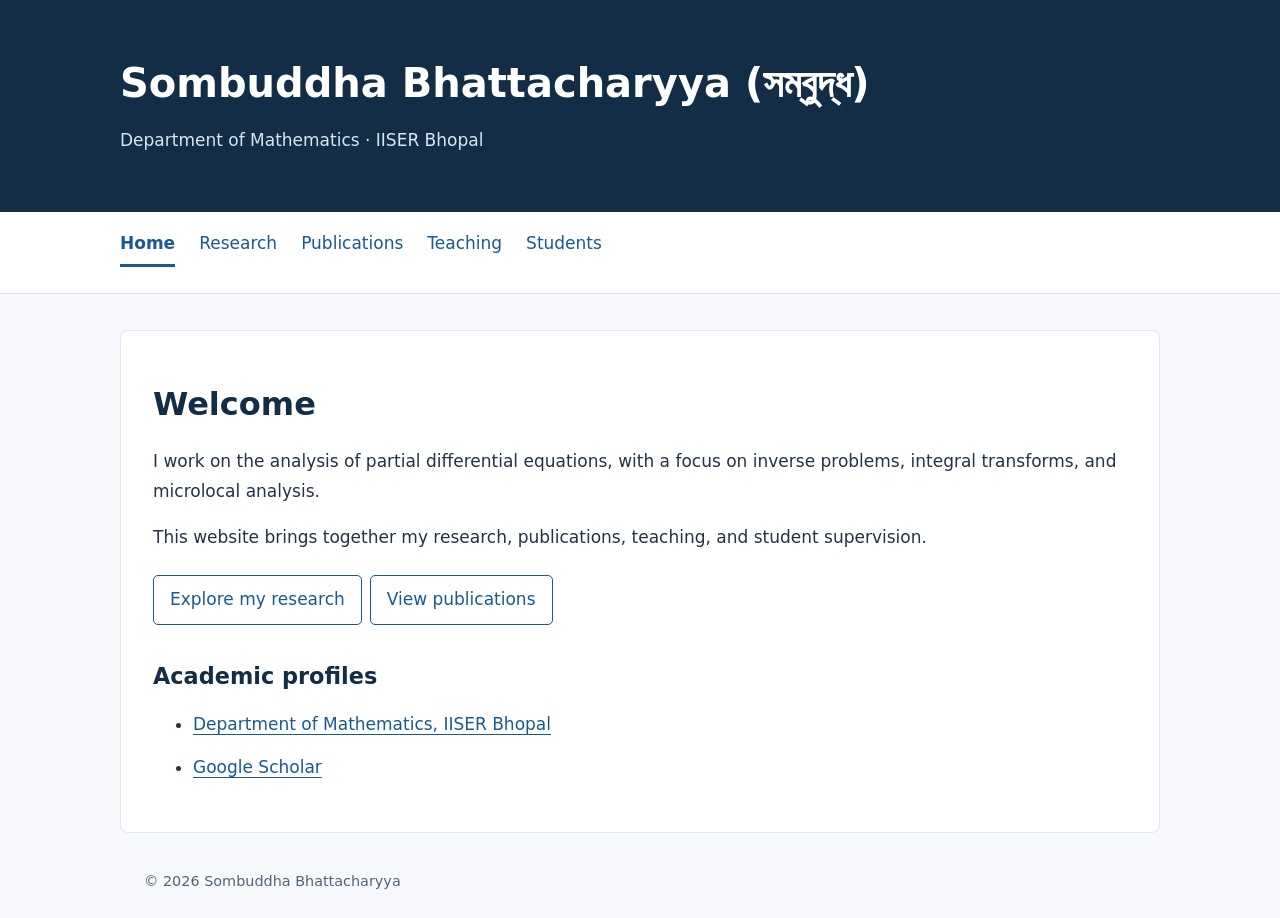
==== index.html @ 55f1b5bc "Upload my webpage" ====
<!DOCTYPE html>
<html lang="en"><head><meta charset="UTF-8"><meta name="viewport" content="width=device-width, initial-scale=1"><title>Home | Sombuddha Bhattacharyya</title><meta name="description" content="Home — Sombuddha Bhattacharyya, Department of Mathematics, IISER Bhopal."><link rel="stylesheet" href="style.css"><script src="script.js" defer></script></head><body><a class="skip" href="#main">Skip to content</a><header><a class="name" href="index.html">Sombuddha Bhattacharyya (সম্বুদ্ধ)</a><p>Department of Mathematics · IISER Bhopal</p></header><nav aria-label="Main navigation"><ul><li><a href="index.html" aria-current="page">Home</a></li><li><a href="research.html">Research</a></li><li><a href="publications.html">Publications</a></li><li><a href="teaching.html">Teaching</a></li><li><a href="students.html">Students</a></li></ul></nav><main id="main"><h1>Welcome</h1><p>I work on the analysis of partial differential equations, with a focus on inverse problems, integral transforms, and microlocal analysis.</p><p>This website brings together my research, publications, teaching, and student supervision.</p><p><a class="button" href="research.html">Explore my research</a><a class="button" href="publications.html">View publications</a></p><h2>Academic profiles</h2><ul><li><a href="https://maths.iiserb.ac.in/faculty_details2/MTUxMg==">Department of Mathematics, IISER Bhopal</a></li><li><a href="https://scholar.google.com/citations?user=s1Im_08AAAAJ&amp;hl=en">Google Scholar</a></li></ul></main><footer>© <span data-year>2026</span> Sombuddha Bhattacharyya</footer></body></html>
---- style.css ----
*{box-sizing:border-box}body{margin:0;background:#f6f8fb;color:#243247;font:17px/1.75 system-ui,-apple-system,sans-serif}a{color:#185a91;text-underline-offset:4px}a:hover{color:#103656}header{background:#132d46;color:white;padding:48px max(24px,calc((100vw - 1040px)/2))}header p{margin:8px 0;color:#d8e6f2}.name{font-size:clamp(1.6rem,4vw,2.5rem);font-weight:650;text-decoration:none;color:white}.name:hover{color:white}nav{background:white;border-bottom:1px solid #d9e1ea}nav ul{max-width:1088px;margin:auto;padding:12px 24px;display:flex;flex-wrap:wrap;gap:8px 24px;list-style:none}nav a{text-decoration:none;display:block;padding:5px 0}nav a[aria-current=page]{border-bottom:3px solid #185a91;font-weight:700}main{max-width:1040px;margin:36px auto;padding:32px;background:white;border:1px solid #e1e7ee;border-radius:8px;min-height:45vh}h1,h2,h3{color:#132d46;line-height:1.3}h1{font-size:2rem}h2{margin-top:32px;font-size:1.4rem}li{margin-bottom:14px}.meta{color:#546375}.button{display:inline-block;padding:9px 16px;border:1px solid #185a91;border-radius:5px;text-decoration:none;margin:5px 8px 5px 0}input[type=search]{width:100%;padding:12px;border:1px solid #8594a6;border-radius:5px;font:inherit}.skip{position:absolute;top:-100px;background:white;padding:10px}.skip:focus{top:0}footer{max-width:1040px;margin:24px auto;padding:0 24px;color:#546375;font-size:.9rem}[hidden]{display:none!important}:focus-visible{outline:3px solid #b76d16;outline-offset:4px}@media(max-width:600px){main{margin:16px 12px;padding:22px}header{padding:30px 24px}}
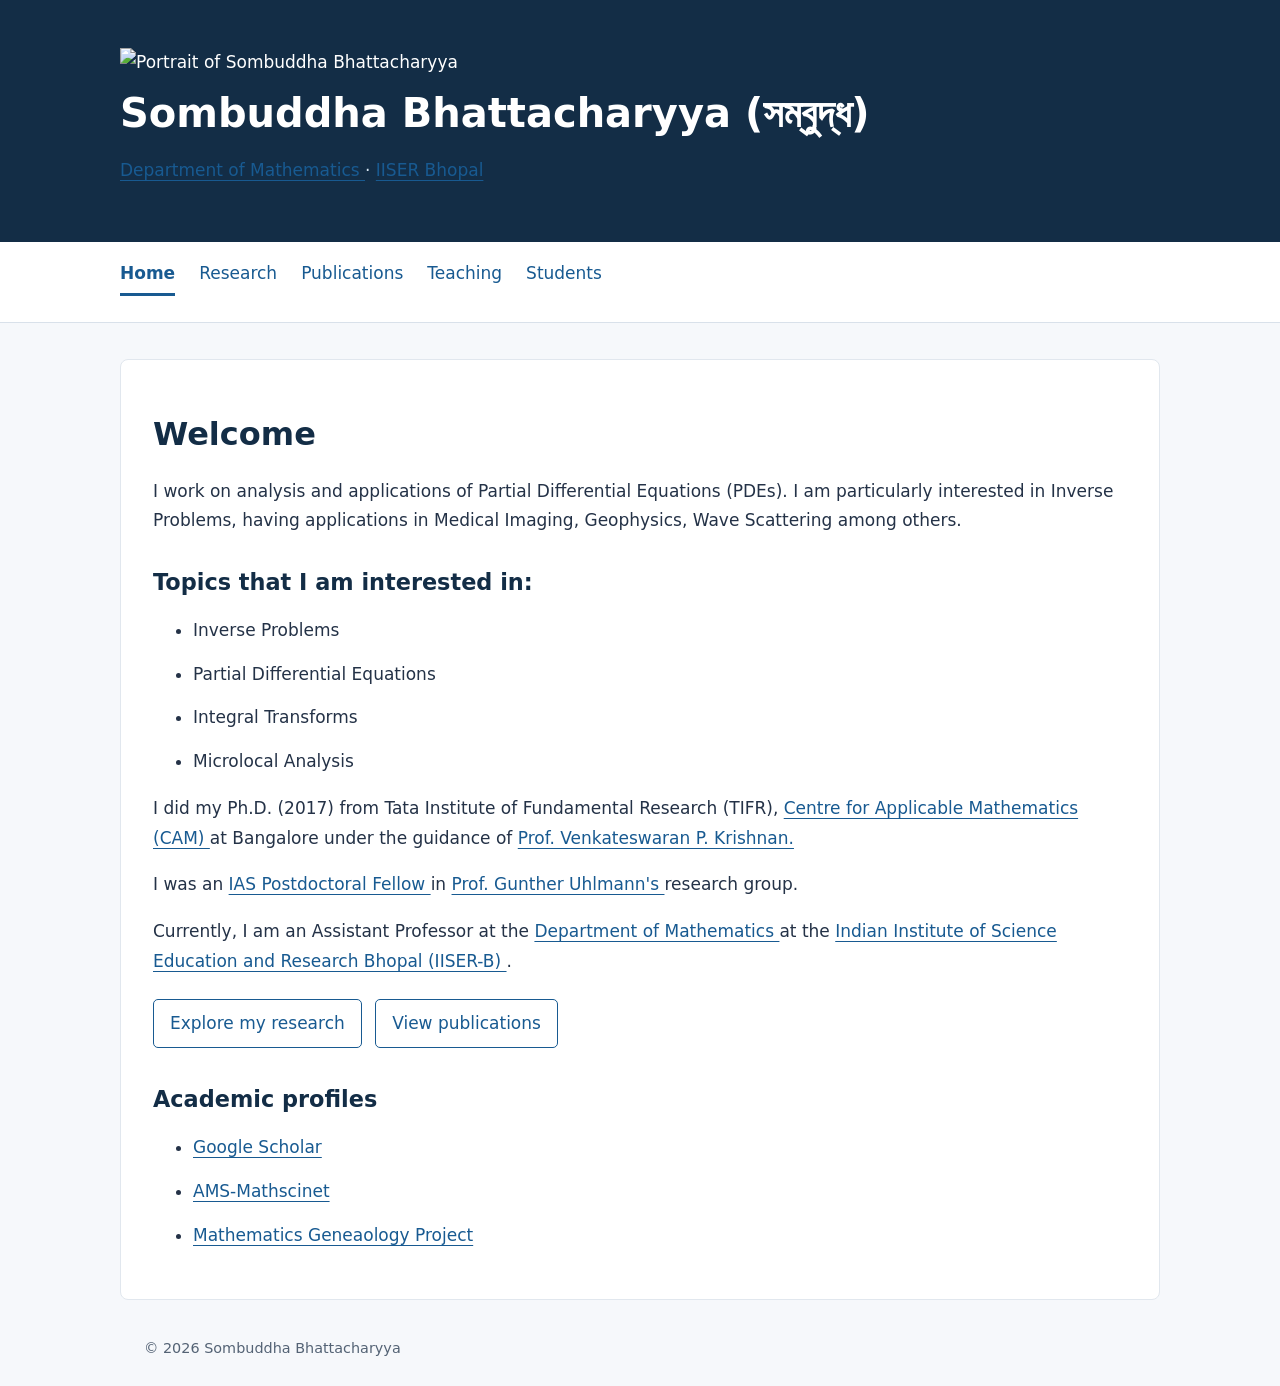
==== commit 22c80ba5: "Update index.html" ====
--- a/index.html
+++ b/index.html
@@ -1,2 +1,212 @@
 <!DOCTYPE html>
-<html lang="en"><head><meta charset="UTF-8"><meta name="viewport" content="width=device-width, initial-scale=1"><title>Home | Sombuddha Bhattacharyya</title><meta name="description" content="Home — Sombuddha Bhattacharyya, Department of Mathematics, IISER Bhopal."><link rel="stylesheet" href="style.css"><script src="script.js" defer></script></head><body><a class="skip" href="#main">Skip to content</a><header><a class="name" href="index.html">Sombuddha Bhattacharyya (সম্বুদ্ধ)</a><p>Department of Mathematics · IISER Bhopal</p></header><nav aria-label="Main navigation"><ul><li><a href="index.html" aria-current="page">Home</a></li><li><a href="research.html">Research</a></li><li><a href="publications.html">Publications</a></li><li><a href="teaching.html">Teaching</a></li><li><a href="students.html">Students</a></li></ul></nav><main id="main"><h1>Welcome</h1><p>I work on the analysis of partial differential equations, with a focus on inverse problems, integral transforms, and microlocal analysis.</p><p>This website brings together my research, publications, teaching, and student supervision.</p><p><a class="button" href="research.html">Explore my research</a><a class="button" href="publications.html">View publications</a></p><h2>Academic profiles</h2><ul><li><a href="https://maths.iiserb.ac.in/faculty_details2/MTUxMg==">Department of Mathematics, IISER Bhopal</a></li><li><a href="https://scholar.google.com/citations?user=s1Im_08AAAAJ&amp;hl=en">Google Scholar</a></li></ul></main><footer>© <span data-year>2026</span> Sombuddha Bhattacharyya</footer></body></html>+<html lang="en">
+<head>
+  <meta charset="UTF-8">
+
+  <meta
+    name="viewport"
+    content="width=device-width, initial-scale=1"
+  >
+
+  <title>Home | Sombuddha Bhattacharyya</title>
+
+  <meta
+    name="description"
+    content="Sombuddha Bhattacharyya, Assistant Professor
+    at IISER Bhopal. Research in inverse problems,
+    partial differential equations, integral transforms,
+    and microlocal analysis."
+  >
+
+  <link rel="stylesheet" href="style.css">
+
+  <script src="script.js" defer></script>
+</head>
+
+<body>
+  <a class="skip" href="#main">
+    Skip to content
+  </a>
+
+  <!-- BANNER -->
+  <header>
+    <div class="banner-content">
+
+      <img
+        class="banner-photo"
+        src="image.jpg"
+        alt="Portrait of Sombuddha Bhattacharyya"
+        width="220"
+        height="180"
+      >
+
+      <div class="banner-text">
+
+        <a class="name" href="index.html">
+          Sombuddha Bhattacharyya (সম্বুদ্ধ)
+        </a>
+
+        <p>
+          <a href="https://maths.iiserb.ac.in/">
+            Department of Mathematics
+          </a>
+
+          <span aria-hidden="true"> · </span>
+
+          <a href="https://www.iiserb.ac.in/">
+            IISER Bhopal
+          </a>
+        </p>
+
+      </div>
+    </div>
+  </header>
+
+  <!-- NAVIGATION -->
+  <nav aria-label="Main navigation">
+    <ul>
+      <li>
+        <a href="index.html" aria-current="page">
+          Home
+        </a>
+      </li>
+
+      <li>
+        <a href="research.html">
+          Research
+        </a>
+      </li>
+
+      <li>
+        <a href="publications.html">
+          Publications
+        </a>
+      </li>
+
+      <li>
+        <a href="teaching.html">
+          Teaching
+        </a>
+      </li>
+
+      <li>
+        <a href="students.html">
+          Students
+        </a>
+      </li>
+    </ul>
+  </nav>
+
+  <!-- MAIN CONTENT -->
+  <main id="main">
+    <h1>Welcome</h1>
+
+    <p>
+      I work on analysis and applications of Partial Differential
+      Equations (PDEs). I am particularly interested in Inverse
+      Problems, having applications in Medical Imaging, Geophysics,
+      Wave Scattering among others.
+    </p>
+
+    <h2>Topics that I am interested in:</h2>
+
+    <ul>
+      <li>Inverse Problems</li>
+      <li>Partial Differential Equations</li>
+      <li>Integral Transforms</li>
+      <li>Microlocal Analysis</li>
+    </ul>
+
+    <p>
+      I did my Ph.D. (2017) from Tata Institute of Fundamental
+      Research (TIFR),
+
+      <a href="https://www.math.tifrbng.res.in/">
+        Centre for Applicable Mathematics (CAM)
+      </a>
+
+      at Bangalore under the guidance of
+
+      <a href="http://math.tifrbng.res.in/~vkrishnan/">
+        Prof. Venkateswaran P. Krishnan.</a>
+    </p>
+
+    <p>
+      I was an
+
+      <a
+        href="https://ias.hkust.edu.hk/people/ias-members/alumni/dr-sombuddha-bhattacharyya"
+      >
+        IAS Postdoctoral Fellow
+      </a>
+
+      in
+
+      <a href="https://sites.math.washington.edu/~gunther/">
+        Prof. Gunther Uhlmann's
+      </a>
+
+      research group.
+    </p>
+
+    <p>
+      Currently, I am an Assistant Professor at the
+
+      <a href="https://maths.iiserb.ac.in/">
+        Department of Mathematics
+      </a>
+
+      at the
+
+      <a href="https://www.iiserb.ac.in/">
+        Indian Institute of Science Education and Research Bhopal
+        (IISER-B)
+      </a>.
+    </p>
+
+    <p>
+      <a class="button" href="research.html">
+        Explore my research
+      </a>
+
+      <a class="button" href="publications.html">
+        View publications
+      </a>
+    </p>
+
+    <h2>Academic profiles</h2>
+
+    <ul>
+      <li>
+        <a
+          href="https://scholar.google.com/citations?user=s1Im_08AAAAJ&amp;hl=en"
+        >
+          Google Scholar
+        </a>
+      </li>
+
+      <li>
+        <a
+          href="https://mathscinet.ams.org/mathscinet/author?authorId=1273208"
+        >
+          AMS-Mathscinet
+        </a>
+      </li>
+
+      <li>
+        <a
+          href="https://www.genealogy.math.ndsu.nodak.edu/id.php?id=225367"
+        >
+          Mathematics Geneaology Project
+        </a>
+      </li>
+    </ul>
+  </main>
+
+  <!-- FOOTER -->
+  <footer>
+    © <span data-year>2026</span>
+    Sombuddha Bhattacharyya
+  </footer>
+</body>
+</html>
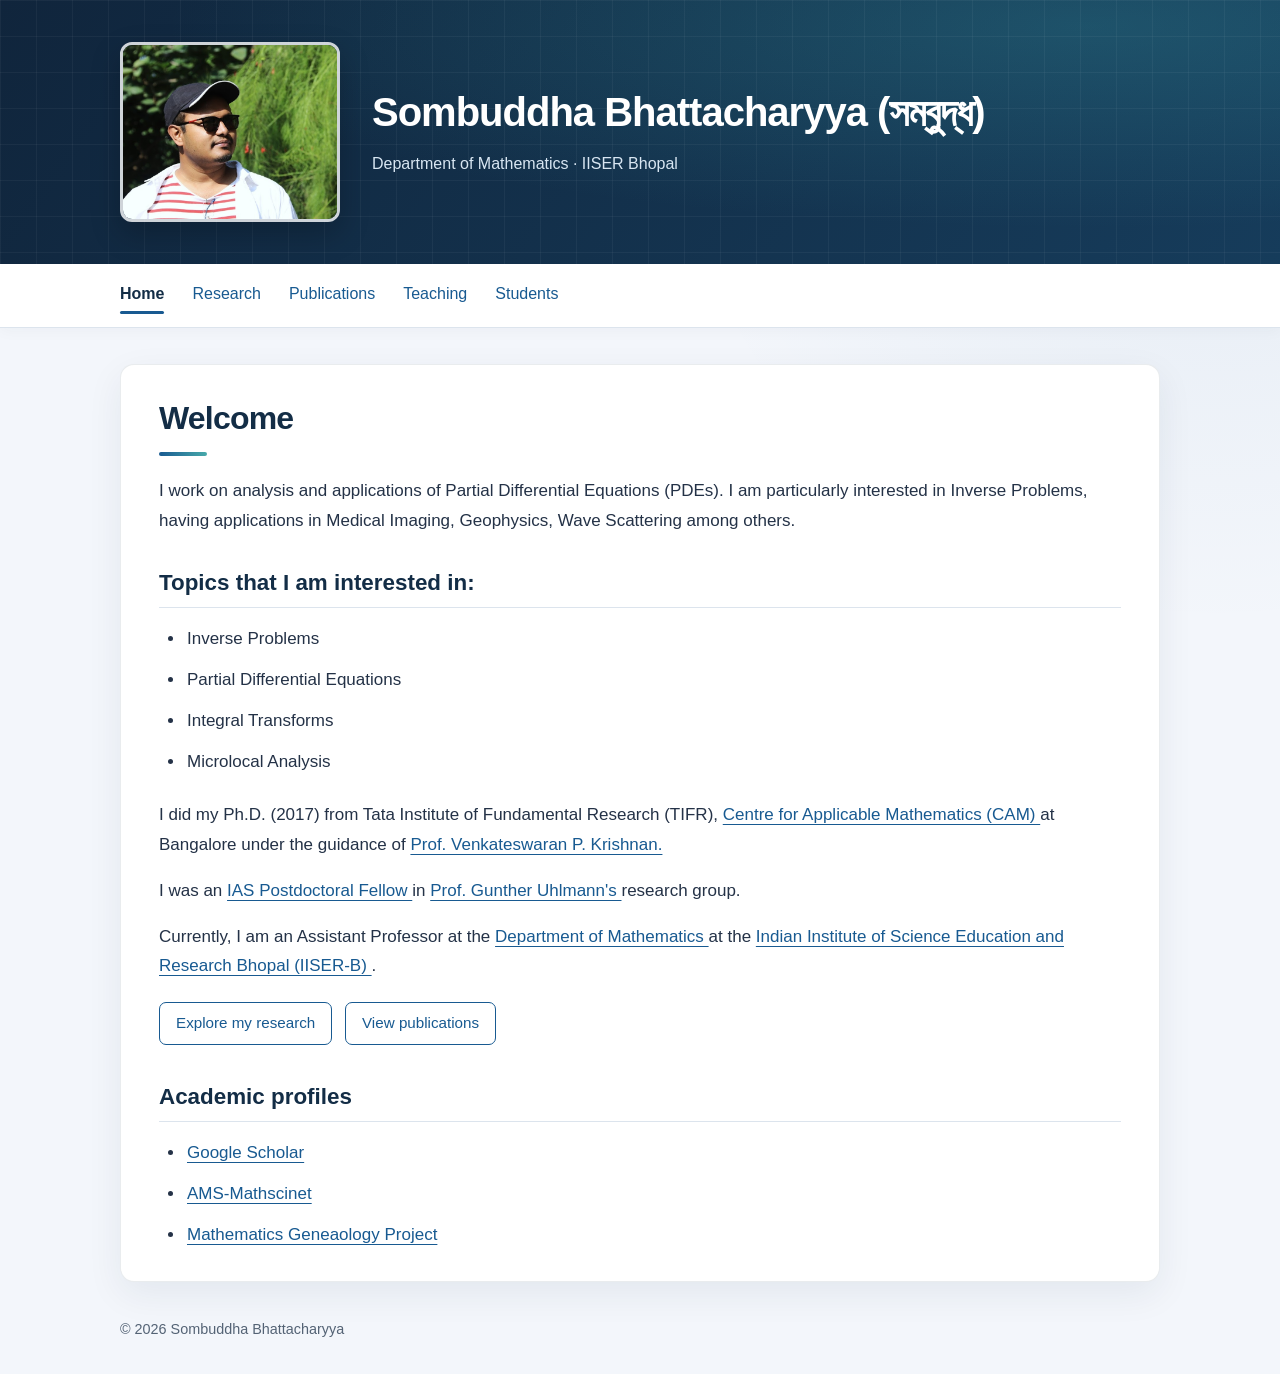
==== commit a7a5353a: "Add files via upload" ====
--- a/index.html
+++ b/index.html
@@ -209,4 +209,4 @@
     Sombuddha Bhattacharyya
   </footer>
 </body>
-</html>
+</html>
--- a/style.css
+++ b/style.css
@@ -1 +1,1231 @@
-*{box-sizing:border-box}body{margin:0;background:#f6f8fb;color:#243247;font:17px/1.75 system-ui,-apple-system,sans-serif}a{color:#185a91;text-underline-offset:4px}a:hover{color:#103656}header{background:#132d46;color:white;padding:48px max(24px,calc((100vw - 1040px)/2))}header p{margin:8px 0;color:#d8e6f2}.name{font-size:clamp(1.6rem,4vw,2.5rem);font-weight:650;text-decoration:none;color:white}.name:hover{color:white}nav{background:white;border-bottom:1px solid #d9e1ea}nav ul{max-width:1088px;margin:auto;padding:12px 24px;display:flex;flex-wrap:wrap;gap:8px 24px;list-style:none}nav a{text-decoration:none;display:block;padding:5px 0}nav a[aria-current=page]{border-bottom:3px solid #185a91;font-weight:700}main{max-width:1040px;margin:36px auto;padding:32px;background:white;border:1px solid #e1e7ee;border-radius:8px;min-height:45vh}h1,h2,h3{color:#132d46;line-height:1.3}h1{font-size:2rem}h2{margin-top:32px;font-size:1.4rem}li{margin-bottom:14px}.meta{color:#546375}.button{display:inline-block;padding:9px 16px;border:1px solid #185a91;border-radius:5px;text-decoration:none;margin:5px 8px 5px 0}input[type=search]{width:100%;padding:12px;border:1px solid #8594a6;border-radius:5px;font:inherit}.skip{position:absolute;top:-100px;background:white;padding:10px}.skip:focus{top:0}footer{max-width:1040px;margin:24px auto;padding:0 24px;color:#546375;font-size:.9rem}[hidden]{display:none!important}:focus-visible{outline:3px solid #b76d16;outline-offset:4px}@media(max-width:600px){main{margin:16px 12px;padding:22px}header{padding:30px 24px}}+/* ==========================================================
+   SOMBUDDHA BHATTACHARYYA — ACADEMIC WEBSITE
+   Shared stylesheet for all five pages
+   ========================================================== */
+
+
+/* ----------------------------------------------------------
+   1. Colours and shared settings
+   ---------------------------------------------------------- */
+
+:root {
+  --page-background: #f6f8fb;
+  --surface: #ffffff;
+
+  --banner-background: #132d46;
+  --banner-text: #ffffff;
+  --banner-secondary: #d8e6f2;
+
+  --text: #243247;
+  --text-secondary: #546375;
+  --heading: #132d46;
+
+  --link: #185a91;
+  --link-hover: #103656;
+
+  --border: #dce4ed;
+  --focus: #b76d16;
+
+  --content-width: 1040px;
+  --corner-radius: 8px;
+}
+
+
+/* ----------------------------------------------------------
+   2. Base styles
+   ---------------------------------------------------------- */
+
+*,
+*::before,
+*::after {
+  box-sizing: border-box;
+}
+
+html {
+  font-size: 16px;
+  scroll-padding-top: 24px;
+}
+
+body {
+  margin: 0;
+
+  background: var(--page-background);
+  color: var(--text);
+
+  font-family:
+    -apple-system,
+    BlinkMacSystemFont,
+    "Segoe UI",
+    "Noto Sans Bengali",
+    Arial,
+    sans-serif;
+
+  font-size: 1.0625rem;
+  line-height: 1.75;
+
+  overflow-wrap: break-word;
+}
+
+img {
+  max-width: 100%;
+}
+
+[hidden] {
+  display: none !important;
+}
+
+
+/* ----------------------------------------------------------
+   3. Links and keyboard focus
+   ---------------------------------------------------------- */
+
+a {
+  color: var(--link);
+
+  text-decoration-thickness: 1px;
+  text-underline-offset: 4px;
+}
+
+a:hover {
+  color: var(--link-hover);
+}
+
+:focus-visible {
+  outline: 3px solid var(--focus);
+  outline-offset: 4px;
+}
+
+
+/* ----------------------------------------------------------
+   4. Skip-to-content link
+   ---------------------------------------------------------- */
+
+.skip {
+  position: absolute;
+  top: -200px;
+  left: 16px;
+
+  z-index: 100;
+
+  padding: 10px 16px;
+
+  background: var(--surface);
+  color: var(--heading);
+
+  border: 2px solid var(--link);
+  border-radius: 4px;
+
+  font-weight: 600;
+  text-decoration: none;
+}
+
+.skip:focus {
+  top: 12px;
+}
+
+
+/* ----------------------------------------------------------
+   5. Banner
+   ---------------------------------------------------------- */
+
+header {
+  padding:
+    42px
+    max(24px, calc((100% - var(--content-width)) / 2));
+
+  background: var(--banner-background);
+  color: var(--banner-text);
+}
+
+.banner-content {
+  display: flex;
+  align-items: center;
+  gap: 32px;
+
+  width: 100%;
+  max-width: var(--content-width);
+
+  margin: 0 auto;
+}
+
+.banner-photo {
+  display: block;
+
+  width: 220px;
+  height: 180px;
+
+  flex-shrink: 0;
+
+  object-fit: cover;
+  object-position: 35% center;
+
+  border: 3px solid rgba(255, 255, 255, 0.8);
+  border-radius: 12px;
+}
+
+.banner-text {
+  min-width: 0;
+}
+
+.name {
+  display: inline-block;
+
+  color: var(--banner-text);
+
+  font-size: clamp(1.65rem, 3.4vw, 2.5rem);
+  font-weight: 650;
+  line-height: 1.3;
+
+  text-decoration: none;
+}
+
+.name:hover {
+  color: var(--banner-text);
+}
+
+header p {
+  margin: 12px 0 0;
+
+  color: var(--banner-secondary);
+
+  font-size: 1rem;
+  line-height: 1.8;
+}
+
+header p a {
+  color: inherit;
+  text-decoration: none;
+}
+
+header p a:hover,
+header p a:focus-visible {
+  color: var(--banner-text);
+  text-decoration: underline;
+}
+
+
+/* ----------------------------------------------------------
+   6. Navigation
+   ---------------------------------------------------------- */
+
+nav {
+  background: var(--surface);
+  border-bottom: 1px solid var(--border);
+}
+
+nav ul {
+  display: flex;
+  align-items: center;
+  flex-wrap: wrap;
+  gap: 6px 28px;
+
+  width: 100%;
+  max-width: calc(var(--content-width) + 48px);
+
+  margin: 0 auto;
+  padding: 10px 24px;
+
+  list-style: none;
+}
+
+nav li {
+  margin: 0;
+  padding: 0;
+}
+
+nav a {
+  display: block;
+
+  padding: 8px 0;
+
+  color: var(--link);
+
+  border-bottom: 3px solid transparent;
+
+  font-size: 1rem;
+  font-weight: 500;
+  line-height: 1.5;
+
+  text-decoration: none;
+}
+
+nav a:hover {
+  color: var(--link-hover);
+  border-bottom-color: var(--border);
+}
+
+nav a[aria-current="page"] {
+  color: var(--heading);
+  border-bottom-color: var(--link);
+
+  font-weight: 700;
+}
+
+
+/* ----------------------------------------------------------
+   7. Main content area
+   ---------------------------------------------------------- */
+
+main {
+  width: calc(100% - 48px);
+  max-width: var(--content-width);
+
+  min-height: 45vh;
+
+  margin: 36px auto;
+  padding: 32px 38px;
+
+  background: var(--surface);
+
+  border: 1px solid var(--border);
+  border-radius: var(--corner-radius);
+}
+
+main > :first-child {
+  margin-top: 0;
+}
+
+main > :last-child {
+  margin-bottom: 0;
+}
+
+main section {
+  margin-bottom: 2.5rem;
+}
+
+main section:last-child {
+  margin-bottom: 0;
+}
+
+
+/* ----------------------------------------------------------
+   8. Headings and text
+   ---------------------------------------------------------- */
+
+h1,
+h2,
+h3,
+h4 {
+  color: var(--heading);
+  line-height: 1.35;
+}
+
+h1 {
+  margin: 0 0 1.25rem;
+
+  font-size: clamp(1.75rem, 3vw, 2rem);
+  font-weight: 650;
+}
+
+h2 {
+  margin: 2rem 0 1rem;
+  padding-bottom: 0.55rem;
+
+  border-bottom: 1px solid var(--border);
+
+  font-size: 1.4rem;
+  font-weight: 650;
+}
+
+h3 {
+  margin: 1.5rem 0 0.75rem;
+
+  font-size: 1.15rem;
+  font-weight: 650;
+}
+
+h4 {
+  margin: 1.25rem 0 0.6rem;
+  font-size: 1rem;
+}
+
+p {
+  margin: 0 0 1rem;
+}
+
+.small,
+.meta {
+  color: var(--text-secondary);
+}
+
+.small {
+  font-size: 0.9rem;
+}
+
+cite,
+em {
+  font-style: italic;
+}
+
+
+/* ----------------------------------------------------------
+   9. General lists
+   ---------------------------------------------------------- */
+
+main ul,
+main ol {
+  margin: 0 0 1.5rem;
+  padding-left: 1.6rem;
+}
+
+main li {
+  margin-bottom: 0.7rem;
+  padding-left: 0.15rem;
+}
+
+main li:last-child {
+  margin-bottom: 0;
+}
+
+main li > p:last-child {
+  margin-bottom: 0;
+}
+
+
+/* ----------------------------------------------------------
+   10. Buttons
+   ---------------------------------------------------------- */
+
+.button {
+  display: inline-block;
+
+  margin: 5px 8px 5px 0;
+  padding: 9px 16px;
+
+  background: var(--surface);
+  color: var(--link);
+
+  border: 1px solid var(--link);
+  border-radius: 5px;
+
+  font-size: 0.95rem;
+  font-weight: 500;
+  line-height: 1.5;
+
+  text-align: center;
+  text-decoration: none;
+}
+
+.button:hover {
+  background: var(--link);
+  color: var(--surface);
+}
+
+
+/* ----------------------------------------------------------
+   11. Publication search
+   ---------------------------------------------------------- */
+
+.search-panel {
+  margin: 1.5rem 0 2rem;
+}
+
+.search-panel label,
+label[for="publication-search"] {
+  display: block;
+
+  margin-bottom: 0.5rem;
+
+  color: var(--text);
+  font-size: 0.95rem;
+  font-weight: 500;
+}
+
+input[type="search"] {
+  display: block;
+
+  width: 100%;
+  min-height: 48px;
+
+  padding: 11px 14px;
+
+  background: var(--surface);
+  color: var(--text);
+
+  border: 1px solid #8594a6;
+  border-radius: 5px;
+
+  font: inherit;
+  line-height: 1.5;
+}
+
+input[type="search"]::placeholder {
+  color: #657487;
+  opacity: 1;
+}
+
+input[type="search"]:focus-visible {
+  border-color: var(--link);
+}
+
+#search-status {
+  min-height: 1.5em;
+
+  margin: 0.5rem 0 0;
+
+  color: var(--text-secondary);
+  font-size: 0.9rem;
+}
+
+
+/* ----------------------------------------------------------
+   12. Publications
+   ---------------------------------------------------------- */
+
+main .publication-list {
+  margin-bottom: 2rem;
+  padding-left: 1.8rem;
+}
+
+main .publication-list > li {
+  margin-bottom: 1.75rem;
+  padding: 0 0 1.5rem 0.45rem;
+
+  border-bottom: 1px solid var(--border);
+}
+
+main .publication-list > li:last-child {
+  margin-bottom: 0;
+  padding-bottom: 0;
+
+  border-bottom: none;
+}
+
+.publication-list > li::marker {
+  color: var(--heading);
+  font-weight: 650;
+}
+
+.publication-title {
+  display: block;
+
+  margin: 0 0 0.45rem;
+
+  color: var(--heading);
+
+  font-size: 1.05rem;
+  font-style: normal;
+  font-weight: 650;
+  line-height: 1.55;
+}
+
+main .publication-authors,
+main .publication-journal,
+main .publication-links {
+  margin: 0.35rem 0;
+  line-height: 1.65;
+}
+
+.publication-authors {
+  color: #36465a;
+}
+
+.publication-journal {
+  color: var(--text-secondary);
+}
+
+.publication-links {
+  display: flex;
+  flex-wrap: wrap;
+  gap: 4px 20px;
+
+  padding-top: 0.2rem;
+}
+
+.publication-links a {
+  display: inline-block;
+  overflow-wrap: anywhere;
+}
+
+
+/* ----------------------------------------------------------
+   13. Students and theses
+   ---------------------------------------------------------- */
+
+main .student-list {
+  padding-left: 1.5rem;
+}
+
+main .student-list > li {
+  margin-bottom: 1.5rem;
+  padding: 0 0 1.25rem 0.35rem;
+
+  border-bottom: 1px solid var(--border);
+}
+
+main .student-list > li:last-child {
+  margin-bottom: 0;
+  padding-bottom: 0;
+
+  border-bottom: none;
+}
+
+main .student-name {
+  margin: 0 0 0.4rem;
+
+  color: var(--heading);
+
+  font-size: 1.05rem;
+  font-weight: 650;
+  line-height: 1.5;
+}
+
+main .student-details {
+  margin: 0.35rem 0;
+
+  color: #36465a;
+
+  line-height: 1.7;
+}
+
+.student-details cite {
+  font-style: italic;
+}
+
+
+/* ----------------------------------------------------------
+   14. Teaching entries
+   ---------------------------------------------------------- */
+
+.teaching-entry {
+  margin-bottom: 1.5rem;
+  padding-bottom: 1.25rem;
+
+  border-bottom: 1px solid var(--border);
+}
+
+.teaching-entry:last-child {
+  border-bottom: none;
+}
+
+.teaching-entry h3 {
+  margin-top: 0;
+}
+
+main .teaching-entry p {
+  margin-bottom: 0.4rem;
+}
+
+
+/* ----------------------------------------------------------
+   15. Footer
+   ---------------------------------------------------------- */
+
+footer {
+  width: calc(100% - 48px);
+  max-width: var(--content-width);
+
+  margin: 24px auto 32px;
+
+  color: var(--text-secondary);
+
+  font-size: 0.9rem;
+  line-height: 1.6;
+}
+
+
+/* ----------------------------------------------------------
+   16. Tablet and small-screen banner
+   ---------------------------------------------------------- */
+
+@media (max-width: 700px) {
+
+  header {
+    padding: 30px 24px;
+  }
+
+  .banner-content {
+    flex-direction: column;
+    align-items: flex-start;
+    gap: 20px;
+  }
+
+  .banner-photo {
+    width: 200px;
+    height: 165px;
+  }
+
+  .name {
+    font-size: 1.8rem;
+  }
+
+  header p {
+    font-size: 0.95rem;
+  }
+
+  nav ul {
+    gap: 4px 20px;
+  }
+
+  main {
+    padding: 26px;
+  }
+}
+
+
+/* ----------------------------------------------------------
+   17. Mobile layout
+   ---------------------------------------------------------- */
+
+@media (max-width: 480px) {
+
+  body {
+    font-size: 1rem;
+    line-height: 1.7;
+  }
+
+  header {
+    padding: 26px 20px;
+  }
+
+  .banner-photo {
+    width: 180px;
+    height: 150px;
+  }
+
+  .name {
+    font-size: 1.6rem;
+  }
+
+  nav ul {
+    gap: 4px 18px;
+    padding: 8px 20px;
+  }
+
+  nav a {
+    font-size: 0.93rem;
+  }
+
+  main {
+    width: calc(100% - 24px);
+
+    margin: 20px auto;
+    padding: 22px 18px;
+  }
+
+  h1 {
+    font-size: 1.7rem;
+  }
+
+  h2 {
+    font-size: 1.25rem;
+  }
+
+  h3 {
+    font-size: 1.1rem;
+  }
+
+  main .publication-list {
+    padding-left: 1.5rem;
+  }
+
+  main .publication-list > li {
+    padding-left: 0.2rem;
+  }
+
+  .publication-title {
+    font-size: 1rem;
+  }
+
+  .publication-links {
+    gap: 6px 16px;
+  }
+
+  footer {
+    width: calc(100% - 40px);
+    margin-bottom: 24px;
+  }
+}
+
+
+/* ----------------------------------------------------------
+   18. Print layout
+   ---------------------------------------------------------- */
+
+@media print {
+
+  body {
+    background: #ffffff;
+    color: #000000;
+
+    font-size: 11pt;
+  }
+
+  header {
+    padding: 0 0 16px;
+
+    background: #ffffff;
+    color: #000000;
+
+    border-bottom: 1px solid #999999;
+  }
+
+  .banner-content {
+    gap: 20px;
+  }
+
+  .banner-photo {
+    width: 120px;
+    height: 100px;
+
+    border: 1px solid #999999;
+  }
+
+  .name,
+  .name:hover,
+  header p,
+  header p a {
+    color: #000000;
+  }
+
+  .name {
+    font-size: 20pt;
+  }
+
+  nav,
+  .skip,
+  .search-panel,
+  #publication-search,
+  label[for="publication-search"],
+  #search-status,
+  .button {
+    display: none;
+  }
+
+  main {
+    width: 100%;
+    max-width: none;
+
+    min-height: 0;
+
+    margin: 20px 0 0;
+    padding: 0;
+
+    border: none;
+  }
+
+  h1,
+  h2,
+  h3 {
+    break-after: avoid;
+  }
+
+  .publication-list > li,
+  .student-list > li,
+  .teaching-entry {
+    break-inside: avoid;
+  }
+
+  a {
+    color: #000000;
+  }
+
+  footer {
+    width: 100%;
+    max-width: none;
+
+    margin-top: 24px;
+
+    color: #000000;
+  }
+}
+
+/* Compact teaching table */
+.teaching-table-wrapper {
+  width: 100%;
+  overflow-x: auto;
+}
+
+.teaching-table {
+  width: 100%;
+  border-collapse: collapse;
+  font-size: 0.9rem;
+  line-height: 1.4;
+}
+
+.teaching-table th,
+.teaching-table td {
+  padding: 9px 12px;
+  border-bottom: 1px solid var(--border, #dce4ed);
+  text-align: left;
+  vertical-align: middle;
+  white-space: nowrap;
+}
+
+.teaching-table th {
+  background: var(--banner-background, #132d46);
+  color: #ffffff;
+  font-weight: 600;
+}
+
+.teaching-table tbody tr:nth-child(even) {
+  background: #f6f8fb;
+}
+
+.teaching-table tbody tr:hover {
+  background: #edf3f9;
+}
+
+/* ==========================================================
+   MODERN VISUAL ENHANCEMENTS
+   Add after the existing stylesheet
+   ========================================================== */
+
+:root {
+  --page-background: #f3f6fb;
+  --banner-background: #102b46;
+
+  --accent: #79d5cf;
+  --soft-shadow:
+    0 12px 36px rgba(19, 45, 70, 0.07);
+
+  --motion-speed: 220ms;
+}
+
+/* Page background */
+body {
+  background:
+    radial-gradient(
+      circle at 95% 5%,
+      rgba(24, 90, 145, 0.07),
+      transparent 35rem
+    ),
+    var(--page-background);
+}
+
+/* Banner with a mathematical grid */
+header {
+  position: relative;
+  isolation: isolate;
+  overflow: hidden;
+
+  background:
+    radial-gradient(
+      ellipse at 85% 10%,
+      rgba(55, 155, 165, 0.28),
+      transparent 60%
+    ),
+    linear-gradient(
+      125deg,
+      #10253c,
+      #163c5b
+    );
+}
+
+header::before {
+  content: "";
+
+  position: absolute;
+  inset: 0;
+
+  z-index: -1;
+  pointer-events: none;
+
+  background-image:
+    linear-gradient(
+      rgba(255, 255, 255, 0.045) 1px,
+      transparent 1px
+    ),
+    linear-gradient(
+      90deg,
+      rgba(255, 255, 255, 0.045) 1px,
+      transparent 1px
+    );
+
+  background-size: 36px 36px;
+}
+
+/* Photograph */
+.banner-photo {
+  border-color: rgba(255, 255, 255, 0.8);
+
+  box-shadow:
+    0 12px 30px rgba(0, 0, 0, 0.22);
+
+  transition:
+    transform var(--motion-speed) ease,
+    box-shadow var(--motion-speed) ease;
+}
+
+/* Banner text */
+.banner-text .name {
+  letter-spacing: -0.025em;
+}
+
+header p a {
+  transition: color var(--motion-speed) ease;
+}
+
+header p a:hover {
+  color: var(--accent);
+}
+
+/* Navigation */
+nav {
+  box-shadow: 0 3px 14px rgba(19, 45, 70, 0.035);
+}
+
+nav a {
+  position: relative;
+  border-bottom-color: transparent;
+
+  transition: color var(--motion-speed) ease;
+}
+
+nav a::after {
+  content: "";
+
+  position: absolute;
+  right: 0;
+  bottom: 0;
+  left: 0;
+
+  height: 3px;
+
+  background: var(--link);
+  border-radius: 3px;
+
+  transform: scaleX(0);
+  transform-origin: left;
+
+  transition: transform var(--motion-speed) ease;
+}
+
+nav a:hover,
+nav a[aria-current="page"] {
+  border-bottom-color: transparent;
+}
+
+nav a:hover::after,
+nav a:focus-visible::after,
+nav a[aria-current="page"]::after {
+  transform: scaleX(1);
+}
+
+/* Main content panel */
+main {
+  border-color: rgba(19, 45, 70, 0.09);
+  border-radius: 14px;
+
+  box-shadow: var(--soft-shadow);
+}
+
+/* Heading detail */
+main h1 {
+  letter-spacing: -0.025em;
+}
+
+main h1::after {
+  content: "";
+
+  display: block;
+
+  width: 48px;
+  height: 4px;
+
+  margin-top: 12px;
+
+  background:
+    linear-gradient(
+      90deg,
+      var(--link),
+      #47a9aa
+    );
+
+  border-radius: 4px;
+}
+
+/* Buttons */
+.button {
+  border-radius: 7px;
+
+  transition:
+    background-color var(--motion-speed) ease,
+    color var(--motion-speed) ease,
+    transform var(--motion-speed) ease,
+    box-shadow var(--motion-speed) ease;
+}
+
+.button:hover {
+  box-shadow: 0 6px 16px rgba(24, 90, 145, 0.15);
+}
+
+/* Publication and student entries */
+main .publication-list > li,
+main .student-list > li {
+  border-radius: 5px;
+
+  transition:
+    background-color var(--motion-speed) ease;
+}
+
+main .publication-list > li:hover,
+main .student-list > li:hover {
+  background-color: #f7fafc;
+}
+
+/* Course table */
+.teaching-table-wrapper {
+  border: 1px solid var(--border);
+  border-radius: 8px;
+}
+
+.teaching-table tbody tr {
+  transition:
+    background-color var(--motion-speed) ease;
+}
+
+.teaching-table tbody tr:hover {
+  background-color: #eaf3f9;
+}
+
+/* Search field */
+input[type="search"] {
+  transition:
+    border-color var(--motion-speed) ease,
+    box-shadow var(--motion-speed) ease;
+}
+
+input[type="search"]:focus {
+  border-color: var(--link);
+
+  box-shadow:
+    0 0 0 4px rgba(24, 90, 145, 0.09);
+}
+
+/* Back-to-top button: inserted by enhancements.js */
+.back-to-top {
+  position: fixed;
+  right: 24px;
+  bottom: 24px;
+
+  z-index: 50;
+
+  display: grid;
+  place-items: center;
+
+  width: 46px;
+  height: 46px;
+  padding: 0;
+
+  background: var(--banner-background);
+  color: #ffffff;
+
+  border: 1px solid rgba(255, 255, 255, 0.3);
+  border-radius: 50%;
+
+  box-shadow:
+    0 6px 20px rgba(19, 45, 70, 0.2);
+
+  cursor: pointer;
+
+  transition:
+    background-color var(--motion-speed) ease,
+    transform var(--motion-speed) ease;
+}
+
+.back-to-top:hover {
+  background: var(--link);
+}
+
+.back-to-top svg {
+  width: 22px;
+  height: 22px;
+}
+
+/* Short, non-looping entrance animations */
+@keyframes banner-enter {
+  from {
+    opacity: 0;
+    transform: translateY(10px);
+  }
+
+  to {
+    opacity: 1;
+    transform: translateY(0);
+  }
+}
+
+@media (prefers-reduced-motion: no-preference) {
+  .banner-photo {
+    animation: banner-enter 550ms ease-out both;
+  }
+
+  .banner-text {
+    animation: banner-enter 650ms ease-out both;
+  }
+}
+
+/* Hover movement only for devices with precise pointers */
+@media
+  (hover: hover) and
+  (pointer: fine) and
+  (prefers-reduced-motion: no-preference) {
+
+  .banner-photo:hover {
+    transform: translateY(-3px);
+
+    box-shadow:
+      0 16px 34px rgba(0, 0, 0, 0.26);
+  }
+
+  .button:hover,
+  .back-to-top:hover {
+    transform: translateY(-2px);
+  }
+}
+
+/* Mobile adjustments */
+@media (max-width: 480px) {
+  main {
+    border-radius: 10px;
+  }
+
+  .back-to-top {
+    right: 16px;
+    bottom: 16px;
+
+    width: 42px;
+    height: 42px;
+  }
+}
+
+/* Respect reduced-motion settings */
+@media (prefers-reduced-motion: reduce) {
+  .banner-photo,
+  .banner-text {
+    animation: none;
+  }
+
+  header p a,
+  nav a,
+  nav a::after,
+  .banner-photo,
+  .button,
+  .back-to-top,
+  main .publication-list > li,
+  main .student-list > li,
+  .teaching-table tbody tr,
+  input[type="search"] {
+    transition: none;
+  }
+}
+
+/* Preserve a clean printed version */
+@media print {
+  body,
+  header {
+    background: #ffffff;
+  }
+
+  header::before,
+  main h1::after,
+  .back-to-top {
+    display: none !important;
+  }
+
+  main,
+  .banner-photo {
+    box-shadow: none;
+  }
+}
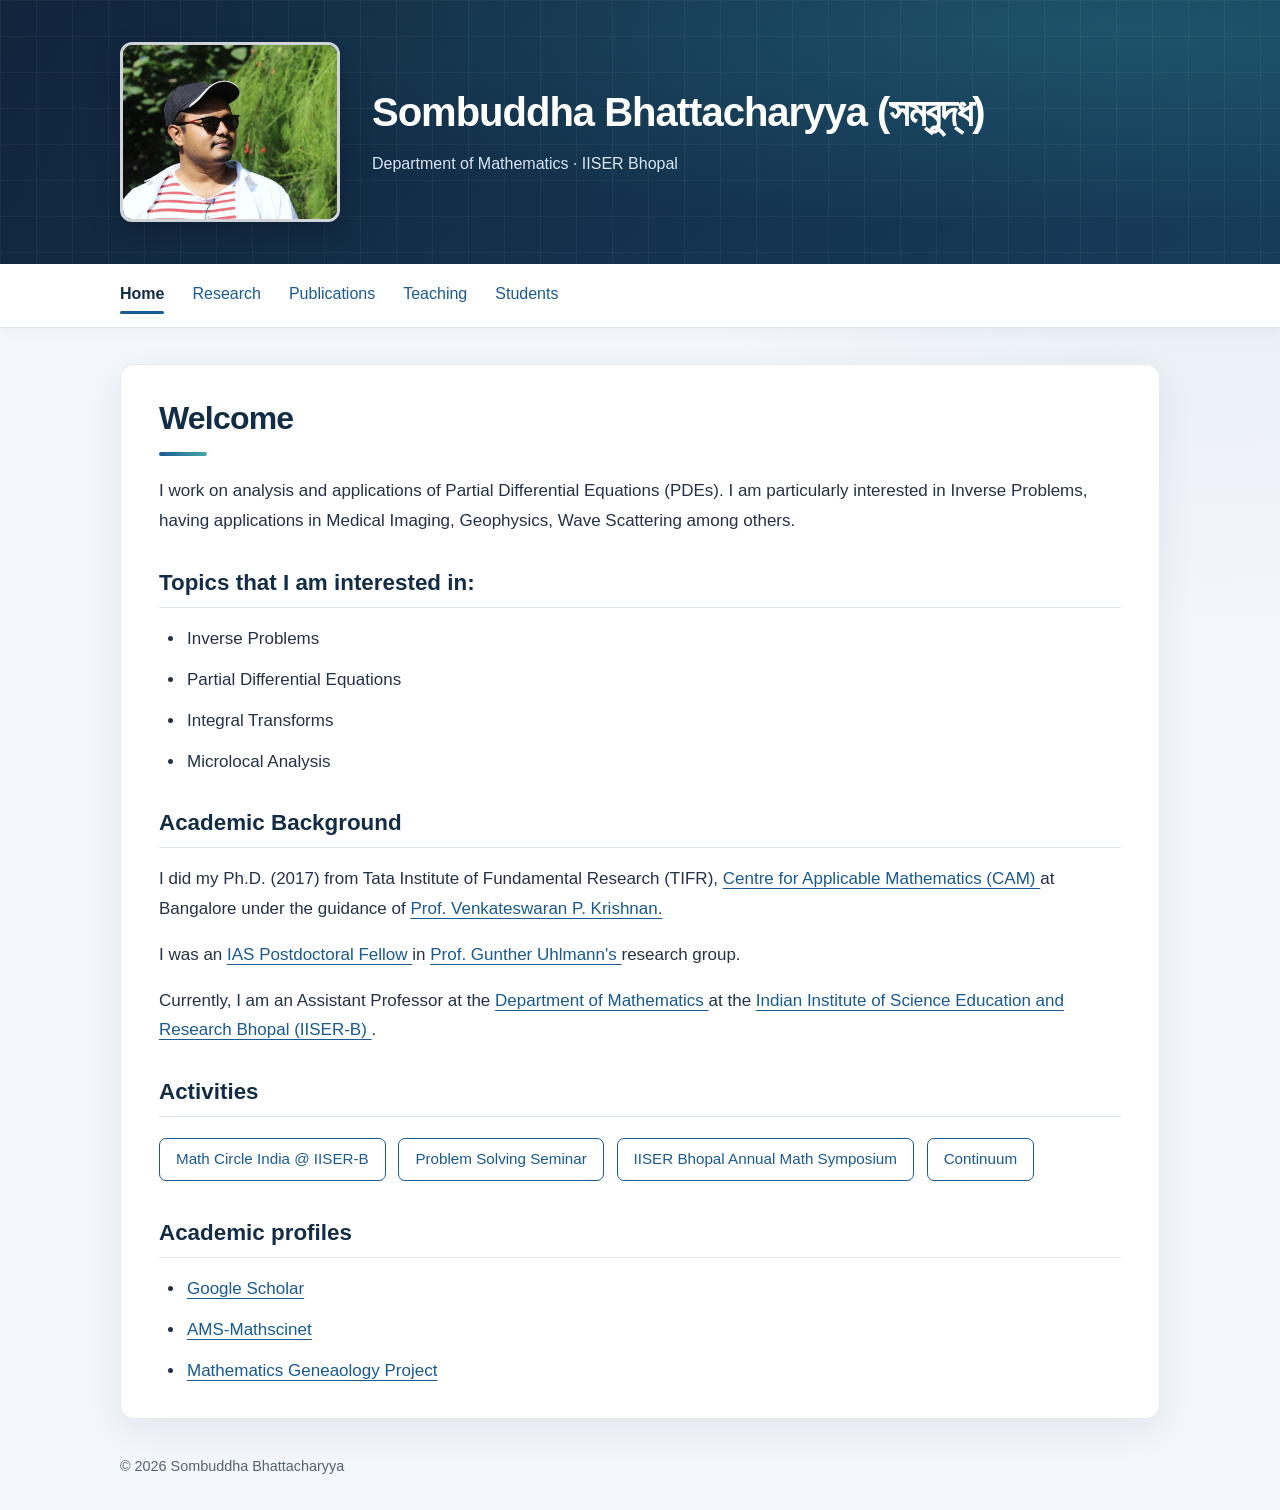
==== commit db6cebf0: "Add files via upload" ====
--- a/index.html
+++ b/index.html
@@ -21,6 +21,13 @@
   <link rel="stylesheet" href="style.css">
 
   <script src="script.js" defer></script>
+
+<link rel="stylesheet" href="style.css">
+
+<script src="script.js" defer></script>
+
+<script src="enhancements.js" defer></script>
+
 </head>
 
 <body>
@@ -117,6 +124,8 @@
       <li>Microlocal Analysis</li>
     </ul>
 
+    <h2> Academic Background </h2>
+
     <p>
       I did my Ph.D. (2017) from Tata Institute of Fundamental
       Research (TIFR),
@@ -164,13 +173,23 @@
       </a>.
     </p>
 
-    <p>
-      <a class="button" href="research.html">
-        Explore my research
-      </a>
-
-      <a class="button" href="publications.html">
-        View publications
+	<h2> Activities </h2>
+
+    <p>
+      <a class="button" href="https://sites.google.com/iiserb.ac.in/math-circle/home">
+        Math Circle India @ IISER-B
+      </a>
+
+      <a class="button" href="https://sites.google.com/iiserb.ac.in/problemsolvingseminar/">
+        Problem Solving Seminar
+      </a>
+
+      <a class="button" href="https://sites.google.com/iiserb.ac.in/iiserb-mathsymposium2026/home">
+        IISER Bhopal Annual Math Symposium
+      </a>
+
+      <a class="button" href="https://sites.google.com/view/maths-club-iiser-bhopal/continuum26">
+        Continuum
       </a>
     </p>
 
